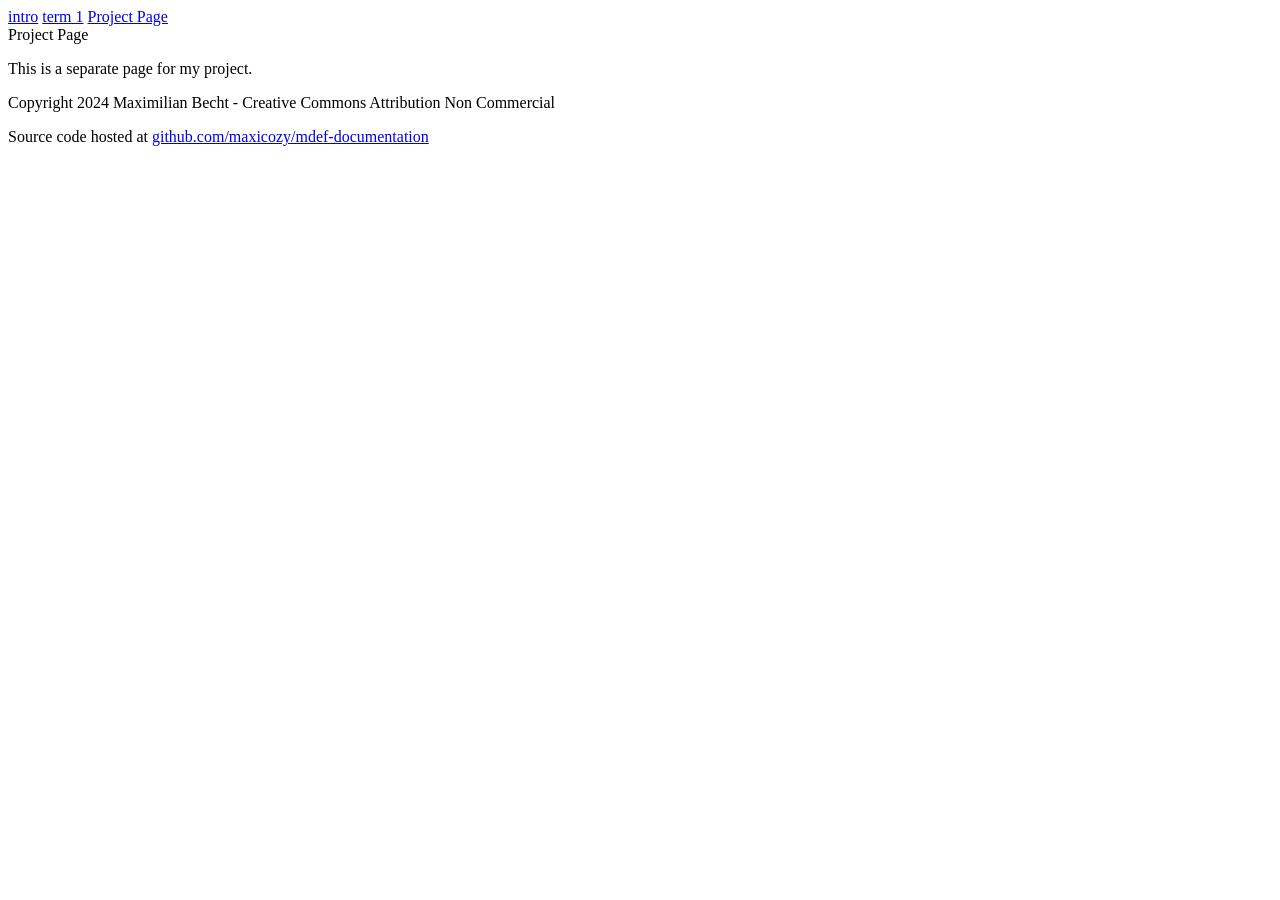
==== pages/chop.html @ f3353f33 "added project page" ====
<!DOCTYPE html>
<html lang="en-us">
  <head>
    <meta charset="UTF-8">
    <meta name="viewport" content="width=device-width, initial-scale=1.0">
    <meta name="generator" content="Github Pages">
    <meta name="description" content="Maximilian Bechts' MDEF documentation">
    <title>Project Page - Maximilian Becht - MDEF</title>
    <link rel="stylesheet" href="style.css">
    <link rel="icon" href="images/favicon.svg">
    <link href="https://fonts.googleapis.com/css2?family=Inter:wght@300;400;500;700&display=swap" rel="stylesheet">
  </head>
  <body>

    <div class="navbar">
      <div class="navbar-handle"></div>

      <div class="navbar-inner">
        <a href="index.html#intro">intro</a>
        <a href="index.html#term1">term 1</a>
        <!-- Include the rest of your navigation but pointing back to index.html -->
        <!-- Add a link to this page in the navbar -->
        <a href="project-page.html" class="active">Project Page</a>
      </div>
    </div>

    <div class="content">
      <section id="project-page">
        <span class="title">Project Page</span>
        <!-- Your project content here -->
        <p>This is a separate page for my project.</p>
      </section>
      
      <footer>
        <p>Copyright 2024 Maximilian Becht - Creative Commons Attribution Non Commercial </p>
        <p>Source code hosted at <a href="https://github.com/maxicozy/mdef-documentation">github.com/maxicozy/mdef-documentation</a></p>
      </footer>
    </div>
    <script src="script.js"></script>
  </body>
</html>
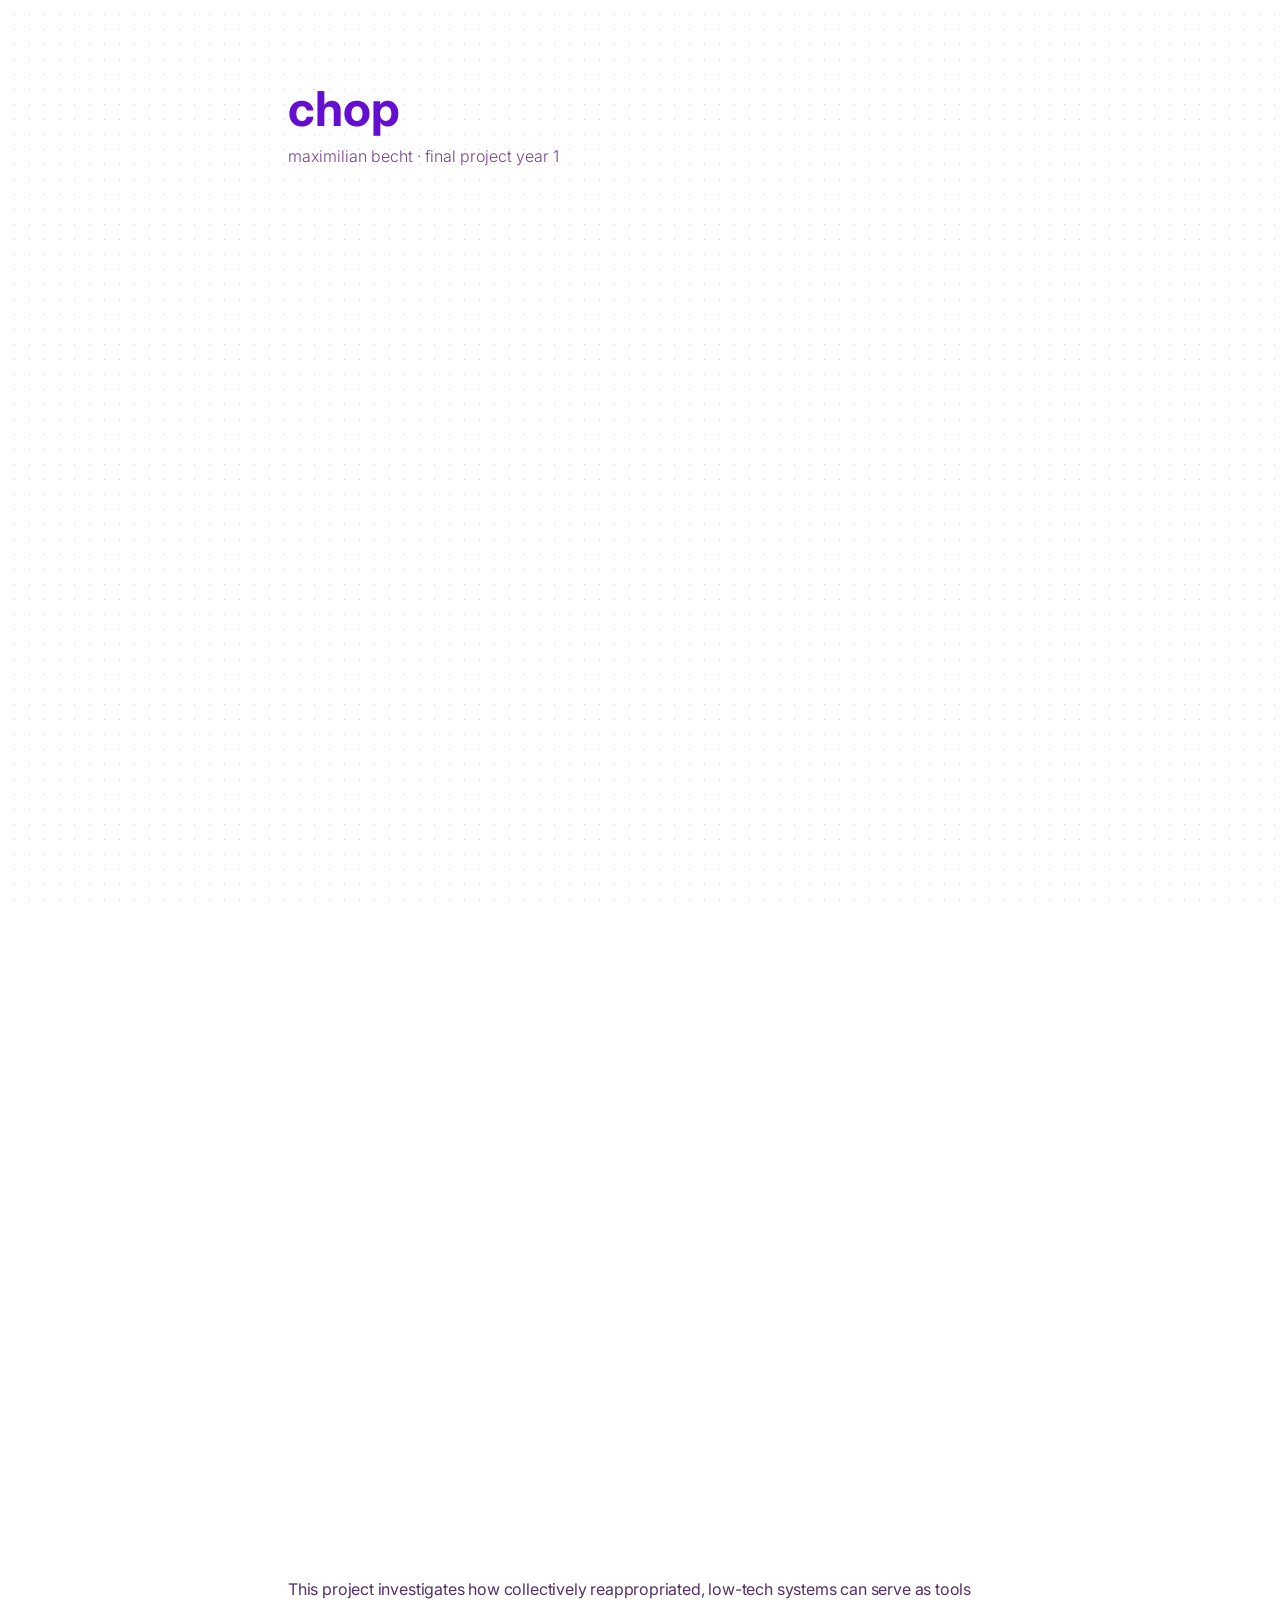
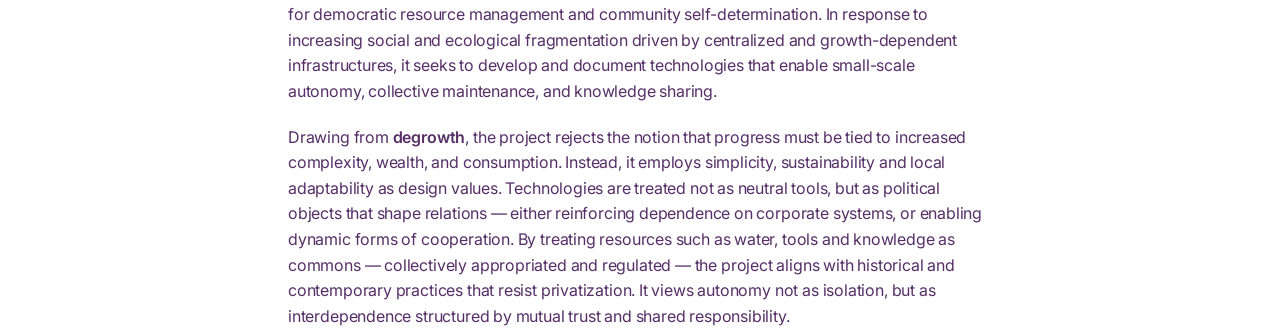
==== commit 3615edb7: "added video to project page" ====
--- a/pages/chop.html
+++ b/pages/chop.html
@@ -5,37 +5,30 @@
     <meta name="viewport" content="width=device-width, initial-scale=1.0">
     <meta name="generator" content="Github Pages">
     <meta name="description" content="Maximilian Bechts' MDEF documentation">
-    <title>Project Page - Maximilian Becht - MDEF</title>
-    <link rel="stylesheet" href="style.css">
-    <link rel="icon" href="images/favicon.svg">
+    <title>CHOP - Maximilian Becht - MDEF</title>
+    <link rel="stylesheet" href="../style.css">
+    <link rel="icon" href="../images/favicon.svg">
     <link href="https://fonts.googleapis.com/css2?family=Inter:wght@300;400;500;700&display=swap" rel="stylesheet">
   </head>
-  <body>
+  <body class="chop-body">
 
-    <div class="navbar">
-      <div class="navbar-handle"></div>
+    <div class="chop-container">
+      <div class="chop-content">
+        <div class="chop-header">
+          <h1 class="chop-title">chop</h1>
+          <span class="chop-subtitle">maximilian becht · final project year 1</span>
+        </div>
 
-      <div class="navbar-inner">
-        <a href="index.html#intro">intro</a>
-        <a href="index.html#term1">term 1</a>
-        <!-- Include the rest of your navigation but pointing back to index.html -->
-        <!-- Add a link to this page in the navbar -->
-        <a href="project-page.html" class="active">Project Page</a>
+        <div class="chop-video">
+          <iframe src="https://www.youtube.com/embed/ZmnaFepw96U" title="CHOP - what if?" frameborder="0" allow="accelerometer; autoplay; clipboard-write; encrypted-media; gyroscope; picture-in-picture; web-share" referrerpolicy="strict-origin-when-cross-origin" allowfullscreen></iframe>
+        </div>
+        <div class="chop-text">
+          <p>This project investigates how collectively reappropriated, low-tech systems can serve as tools for democratic resource management and community self-determination. In response to increasing social and ecological fragmentation driven by centralized and growth-dependent infrastructures, it seeks to develop and document technologies that enable small-scale autonomy, collective maintenance, and knowledge sharing. </p>
+          
+          <p>Drawing from <span style="font-weight: 600;">degrowth</span>, the project rejects the notion that progress must be tied to increased complexity, wealth, and consumption. Instead, it employs simplicity, sustainability and local adaptability as design values. Technologies are treated not as neutral tools, but as political objects that shape relations — either reinforcing dependence on corporate systems, or enabling dynamic forms of cooperation. By treating resources such as water, tools and knowledge as commons — collectively appropriated and regulated — the project aligns with historical and contemporary practices that resist  privatization. It views autonomy not as isolation, but as interdependence structured by mutual trust and shared responsibility.</p>
+        </div>
       </div>
     </div>
 
-    <div class="content">
-      <section id="project-page">
-        <span class="title">Project Page</span>
-        <!-- Your project content here -->
-        <p>This is a separate page for my project.</p>
-      </section>
-      
-      <footer>
-        <p>Copyright 2024 Maximilian Becht - Creative Commons Attribution Non Commercial </p>
-        <p>Source code hosted at <a href="https://github.com/maxicozy/mdef-documentation">github.com/maxicozy/mdef-documentation</a></p>
-      </footer>
-    </div>
-    <script src="script.js"></script>
   </body>
 </html>
--- a/style.css
+++ b/style.css
@@ -0,0 +1,456 @@
+body {
+  margin: 0;
+  display: grid;
+  grid-template-columns: 84px repeat(10, 1fr) 84px; /* 10 columns with margins */
+  grid-column-gap: 42px; /* Gutter between columns */
+  grid-row-gap: 0px; /* Gutter between rows */
+  height: 100vh;
+  align-items: start; /* Align items to the start of the container */
+  max-height: 100vh; /* Adjust based on your layout */
+  overflow-x: hidden; /* Prevent scrolling on the body itself */
+  overflow-y: auto; /* Allow vertical scrolling */
+  background-color: #fff;
+  font-family: 'Inter', sans-serif; /* Apply the Inter font */
+}
+
+html {
+  scroll-behavior: smooth;
+}
+
+/* Adjust the brightness of all images */
+img {
+  filter: brightness(0.8); /* Adjust the value as needed (0.8 means 80% brightness) */
+}
+
+a:hover {
+  color: #640ED2;
+}
+
+a {
+  color: #9056DB;
+  text-decoration: none; /* Optional: removes underline from links */
+}
+
+body::before {
+  content: "";
+  position: fixed;
+  top: 0;
+  left: 0;
+  right: 0;
+  bottom: 0;
+  background-image: url("data:image/svg+xml,%3Csvg width='15' height='15' xmlns='http://www.w3.org/2000/svg'%3E%3Crect x='14' y='14' width='1' height='1' fill='%23ccc' fill-opacity='1' /%3E%3C/svg%3E");
+  background-repeat: repeat;
+  z-index: -1;
+}
+
+h3 {
+  font-family: 'Inter', sans-serif; /* Apply the Inter font */
+  font-size: 24px;
+  font-style: normal;
+  font-weight: 700;
+  line-height: normal;
+  color: var(--text, #562f67);
+}
+
+.navbar {
+  position: fixed; /* Make navbar fixed */
+  display: flex; /* Make navbar a flex container */
+  justify-content: center; /* Center children vertically */
+  grid-column: 9 / 12;
+  right: 0; /* Start fully visible */
+  top: 0;
+  width: 295px;
+  height: 100vh;
+  z-index: 1; /* Ensure navbar is above the fixed background */
+  background: 
+    linear-gradient(487deg, rgba(208, 74, 255, 0.24) 8.26%, rgba(230, 209, 238, 0.01) 119.32%),
+    #fff;
+}
+
+.navbar-inner {
+  display: block;
+  padding: 10px 0px 10px 20px;
+  z-index: 3; /* Ensure it's above the navbar content */
+  position: relative;
+  max-height: 700px;
+  display: flex;
+  align-items: flex-end; /* Centers children (links) horizontally in a column layout */
+  justify-content: center;
+  width: 300px;
+  height: 30vh;
+  overflow: hidden;
+  flex-direction: column;
+  color: var(--highlight, #640ED2);
+  will-change: transform; /* Optimizes animations */
+  transform: translate(0, 43.39vh);
+  transition: transform 0.3s ease-out; 
+  overflow: visible;
+}
+
+.navbar::after {
+  content: "";
+  position: absolute;
+  top: 50%; /* Center vertically */
+  right: 0px; /* Position outside the navbar, adjust as needed */
+  transform: translateY(-50%); /* Adjust for exact centering */
+  width: 48px; /* Width of the pointer */
+  height: 32px; /* Height of the pointer, adjust based on design */
+  z-index: 2; /* Ensure it's above the navbar content */
+  background: var(--highlight, #640ED2);
+}
+
+.navbar-handle {
+  position: absolute;
+  left: -5px; /* Adjust if needed to ensure the handle is always accessible */
+  top: 15%;
+  width: 10px;
+  height: 70vh;
+  background: var(--highlight, #640ED2);
+  z-index: 1000; /* Above the navbar content */
+}
+
+.navbar-inner a {
+  color: #9056DB;
+  text-decoration: none; /* Optional: removes underline from links */
+  margin-right: 84px; /* Adjust the value as needed to create the desired gap */
+  text-align: right;
+  font-family: 'Inter', sans-serif; /* Apply the Inter font */
+  font-size: 14px;
+  font-style: normal;
+  font-weight: 700;
+  line-height: 42px;
+}
+
+.subpage {
+  padding-right: 10px;
+  line-height: 28px !important;
+  font-weight: 500 !important;
+}
+
+.navbar-inner a:hover {
+  color: #640ED2;
+}
+
+.navbar-inner a.active {
+  color: #640ED2; /* Example active link color */
+}
+
+.content {
+  box-sizing: border-box;
+  height: 100vh;
+  padding: 84px; /* This will automatically center the content */
+  width: calc(100vw - 250px); /* Adjust width calculation as needed */
+  grid-column: 1 / 2;
+  position: relative; /* Ensure content is scrollable over the fixed background */
+  z-index: 0; /* Ensure content scrolls under the navbar */
+}
+
+.content img {
+  max-width: 100%; /* Make images responsive */
+  height: auto; /* Maintain aspect ratio */
+}
+
+.intro {
+  max-width: 590px; /* Maximum width .intro can expand to */
+  width: 100%; /* .intro width relative to its parent container */
+  margin-bottom: 20px; /* Add some space below the intro text */
+}
+
+/* Wrapper for the iframe to maintain aspect ratio */
+.iframe-wrapper {
+  position: relative;
+  width: 100%; /* Fill the available container width */
+  padding-bottom: 75%; /* Aspect ratio: 16:9 (height/width * 100) */
+  height: 0;
+}
+
+/* Code Block Styling */
+.code-block {
+  display: block;
+  background-color: #f8f5fd;
+  border-left: 3px solid #9056DB;
+  border-radius: 4px;
+  padding: 42px;
+  overflow-x: auto;
+  font-family: 'Source Code Pro', 'Consolas', 'Monaco', 'Courier New', monospace;
+  font-size: 13px;
+  line-height: 1.5;
+  color: #562f67;
+  box-shadow: 0 2px 8px rgba(100, 14, 210, 0.08);
+}
+
+/* Inline code styling */
+.code-inline {
+  background-color: #f8f5fd;
+  border-radius: 3px;
+  padding: 2px 4px;
+  font-family: 'Source Code Pro', 'Consolas', 'Monaco', 'Courier New', monospace;
+  font-size: 13px;
+  color: #640ED2;
+}
+
+/* Code block with line numbers */
+.code-block-numbered {
+  counter-reset: line;
+  padding-left: 0;
+}
+
+.code-block-numbered code {
+  display: block;
+  position: relative;
+  padding-left: 32px;
+  line-height: 1.5;
+}
+
+.code-block-numbered code::before {
+  counter-increment: line;
+  content: counter(line);
+  position: absolute;
+  left: 0px;
+  width: 24px;
+  text-align: right;
+  color: #9056DB;
+  opacity: 0.6;
+  font-size: 12px;
+}
+
+/* Dark mode code block option */
+.code-block-dark {
+  background-color: #33204b;
+  color: #f8f5fd;
+  border-left: 3px solid #9056DB;
+}
+
+/* Keywords and special elements styling */
+.code-keyword {
+  color: #640ED2;
+  font-weight: 500;
+}
+
+.code-string {
+  color: #ca6e11;
+}
+
+.code-comment {
+  color: #78448b;
+  font-style: italic;
+  opacity: 0.7;
+}
+
+/* Style for the iframe */
+.iframe-wrapper iframe {
+  position: absolute;
+  top: 0;
+  left: 0;
+  width: 100%;
+  height: 100%;
+  border: 0; /* Remove border */
+}
+
+.hover-gif {
+  display: block;
+  width: 100%;
+  height: auto;
+  transition: opacity 0.3s ease-in-out;
+}
+
+.hover-gif:hover {
+  content: url("images/design-studio/shared-design-space-compressed.gif");
+}
+
+.title {
+  font-family: 'Inter', sans-serif; /* Apply the Inter font */
+  font-size: 24px;
+  font-style: normal;
+  font-weight: 700;
+  line-height: normal;
+  color: var(--highlight, #640ED2);
+}
+
+.mainsection {
+  margin-top: 126px;
+}
+
+.subtitle {
+  font-family: 'Inter', sans-serif; /* Apply the Inter font */
+  font-size: 24px;
+  font-weight: 500;
+  color: var(--highlight, #640ED2);
+}
+
+.subsection {
+  display: grid;
+  grid-column: 1 / 11; /* Span all columns */
+  padding-left: 21px;
+  margin-top: 21px;
+  display: grid;
+  grid-template-columns: repeat(8, 1fr); 
+  grid-column-gap: 42px; /* Gutter between columns */
+  grid-row-gap: 84px; /* Gutter between rows */
+  margin-bottom: 84px
+}
+
+
+.subsection .subcolumns-2 {
+  display: grid;
+  grid-template-columns: repeat(2, 1fr); 
+  grid-column-gap: 42px; /* Gutter between columns */
+  grid-row-gap: 21px; /* Gutter between rows */
+  margin-bottom: auto;
+}
+
+.subsection .subcolumns-3 {
+  display: grid;
+  grid-template-columns: repeat(3, 1fr); 
+  grid-column-gap: 21px; /* Gutter between columns */
+  grid-row-gap: 42px; /* Gutter between rows */
+  margin-bottom: auto;
+}
+
+.subsection .image{
+  max-width: 100%;
+  height: auto;
+}
+
+p {
+  margin: 0;
+  color: var(--text, #562f67);
+  font-size: 14px;
+  font-family: 'Inter', sans-serif; /* Apply the Inter font */
+  font-weight: 400;
+  font-style: normal;
+  line-height: 1.35; /* Increase line height */
+  letter-spacing: -0.18px;
+}
+
+ol {
+  margin: 0;
+  color: var(--text, #562f67);
+  font-size: 14px;
+  font-family: 'Inter', sans-serif; /* Apply the Inter font */
+  font-weight: 400;
+  font-style: normal;
+  line-height: 1.35; /* Increase line height */
+  letter-spacing: -0.18px;
+}
+
+.italic {
+  font-style: italic;
+}
+
+.date {
+  font-size: 14px;
+  font-family: 'Inter', sans-serif; /* Apply the Inter font */
+  font-weight: 300;
+  color: #78448b;
+  display: block; /* Ensure it behaves like a block element */
+}
+
+.highlight {
+  color: var(--highlight, #640ED2);
+}
+
+footer {
+  font-size: 12px;
+  text-align: center;
+  padding: 200px 0 50px 0;
+  font-family: 'Inter', sans-serif; /* Apply the Inter font */
+}
+
+footer p {
+  margin: 0;
+  color: var(--text, #562f67);
+  font-size: 14px;
+  font-family: 'Inter', sans-serif; /* Apply the Inter font */
+  font-weight: 400;
+  font-style: normal;
+  line-height: 1.35; /* Increase line height */
+  letter-spacing: -0.18px;
+}
+
+
+/* CHOP page specific styles */
+.chop-body {
+  margin: 0;
+  padding: 0;
+  background-color: #fff;
+  font-family: 'Inter', sans-serif;
+  display: flex;
+  justify-content: center;
+  align-items: flex-start;
+  min-height: 100vh;
+  padding-top: 80px;
+  box-sizing: border-box;
+}
+
+.chop-container {
+  width: 55vw;
+  max-width: 1200px;
+  min-width: 600px;
+}
+
+.chop-content {
+  display: flex;
+  flex-direction: column;
+  gap: 40px;
+}
+
+.chop-header {
+  display: flex;
+  flex-direction: column;
+  align-items: flex-start;
+  gap: 8px;
+}
+
+.chop-title {
+  font-family: 'Inter', sans-serif;
+  font-size: 48px;
+  font-weight: 700;
+  color: #640ED2;
+  margin: 0;
+  line-height: 1.2;
+}
+
+.chop-subtitle {
+  font-family: 'Inter', sans-serif;
+  font-size: 16px;
+  font-weight: 300;
+  color: #78448b;
+  margin: 0;
+}
+
+.chop-text {
+  width: 100%;
+}
+
+.chop-text p {
+  margin: 0 0 20px 0;
+  color: #562f67;
+  font-size: 16px;
+  font-family: 'Inter', sans-serif;
+  font-weight: 400;
+  line-height: 1.6;
+  letter-spacing: -0.18px;
+}
+
+.chop-text p:last-child {
+  margin-bottom: 0;
+}
+
+.chop-video {
+  position: relative;
+  width: 100%;
+  height: 0;
+  padding-bottom: 177.7%; /* 16:9 aspect ratio (9/16 = 0.5625) */
+  margin: 40px 0;
+}
+
+.chop-video iframe {
+  position: absolute;
+  top: 0;
+  left: 0;
+  width: 100%;
+  height: 100%;
+  border: 0;
+}
+
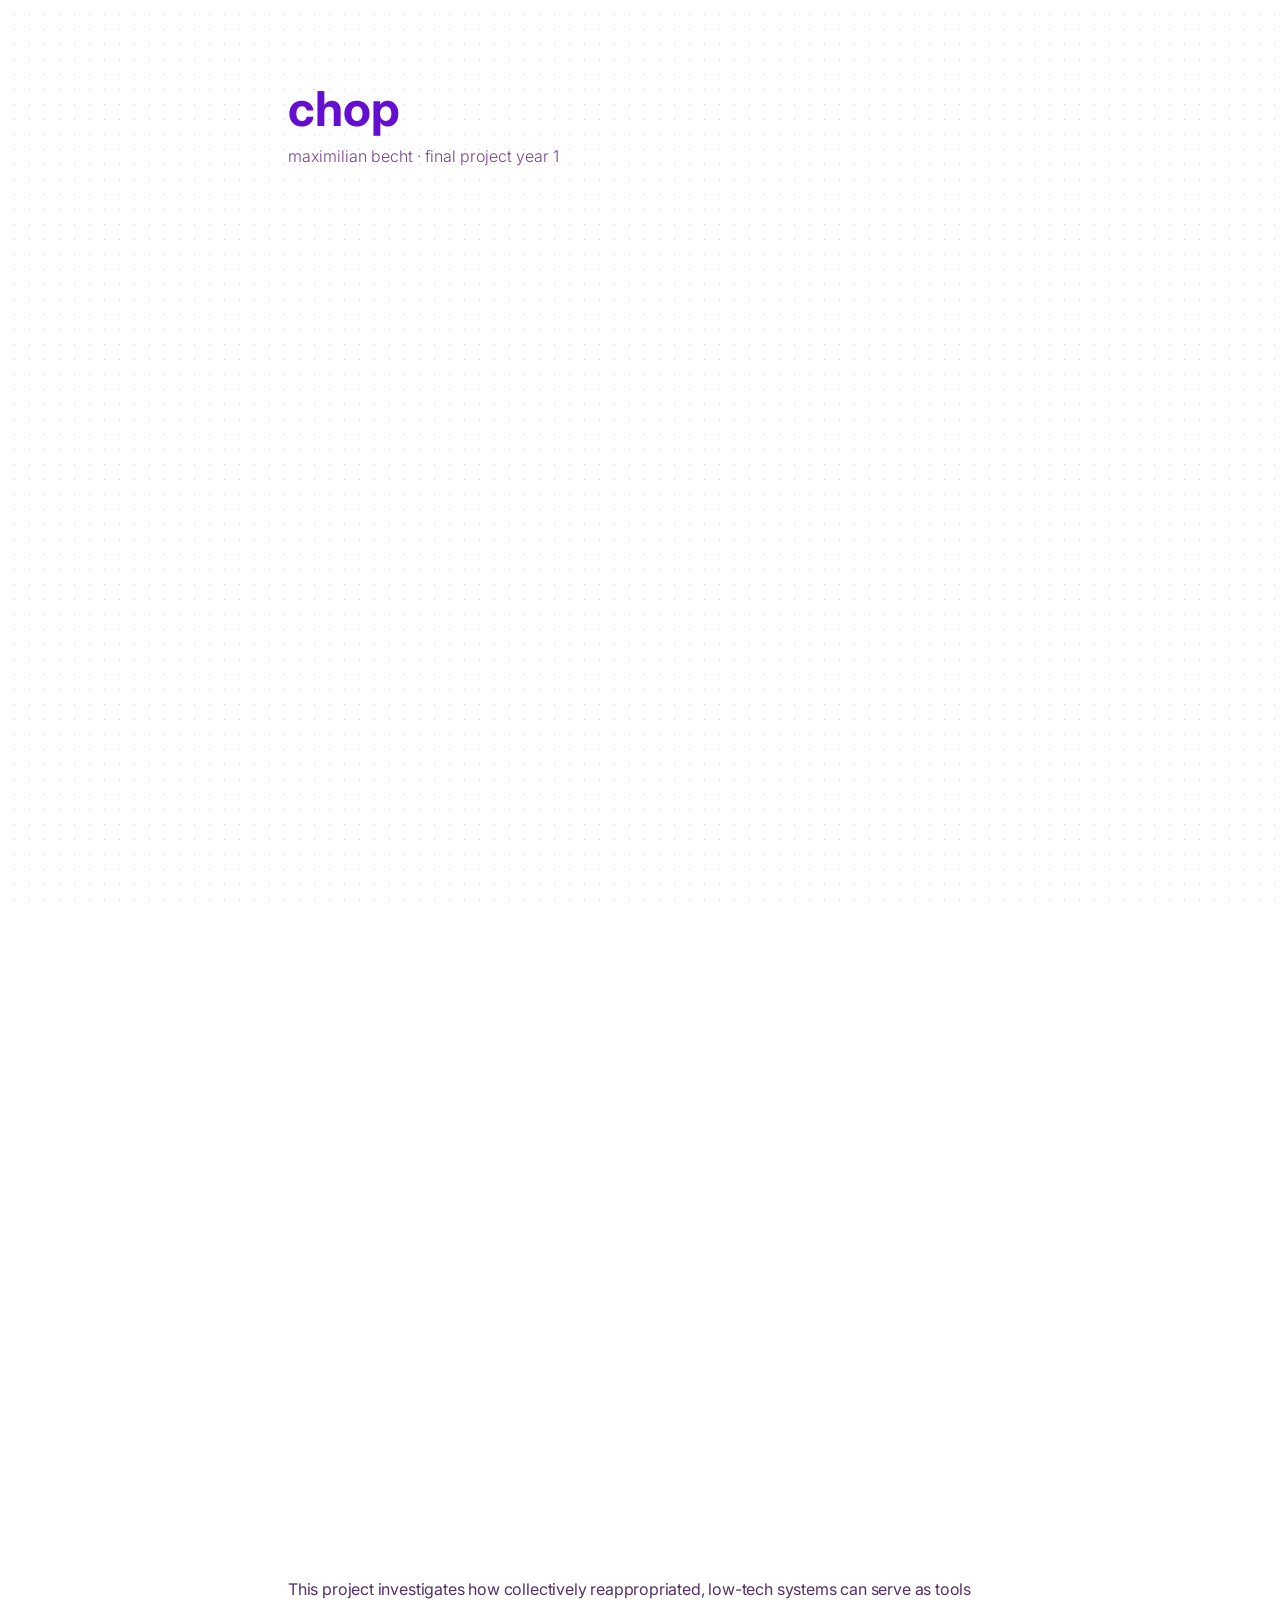
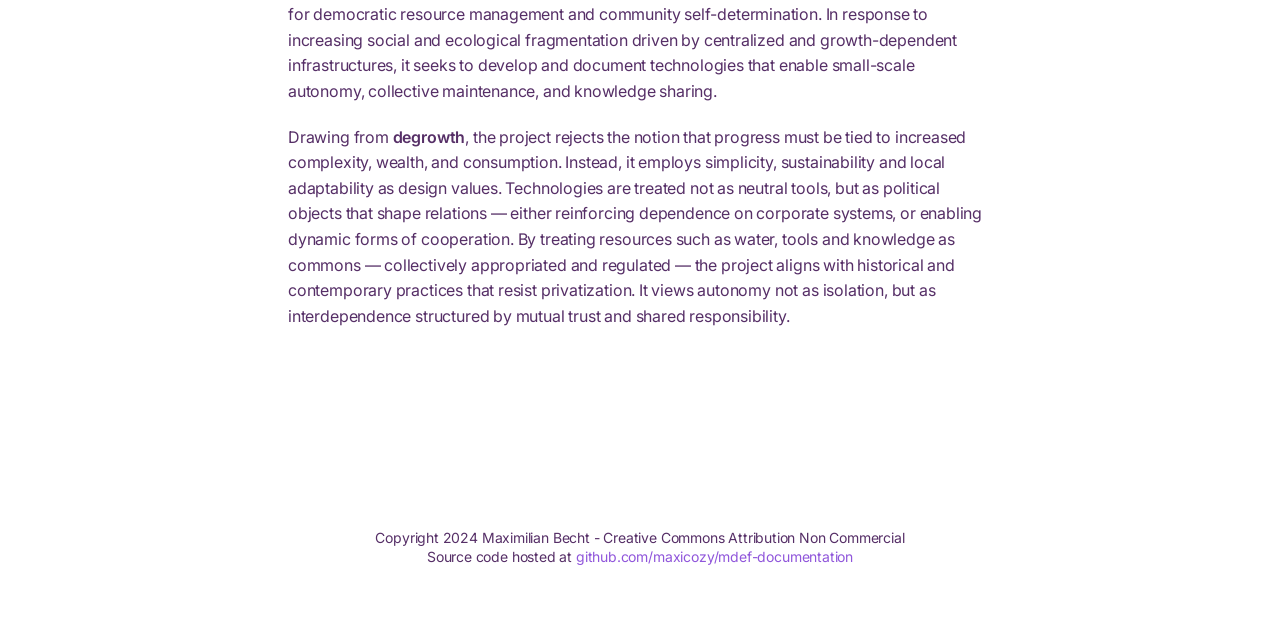
==== commit 801b8167: "deleted old file" ====
--- a/pages/chop.html
+++ b/pages/chop.html
@@ -28,7 +28,12 @@
           <p>Drawing from <span style="font-weight: 600;">degrowth</span>, the project rejects the notion that progress must be tied to increased complexity, wealth, and consumption. Instead, it employs simplicity, sustainability and local adaptability as design values. Technologies are treated not as neutral tools, but as political objects that shape relations — either reinforcing dependence on corporate systems, or enabling dynamic forms of cooperation. By treating resources such as water, tools and knowledge as commons — collectively appropriated and regulated — the project aligns with historical and contemporary practices that resist  privatization. It views autonomy not as isolation, but as interdependence structured by mutual trust and shared responsibility.</p>
         </div>
       </div>
+      <footer>
+      <p>Copyright 2024 Maximilian Becht - Creative Commons Attribution Non Commercial </p>
+      <p>Source code hosted at <a href="https://github.com/maxicozy/mdef-documentation">github.com/maxicozy/mdef-documentation</a></p>
+    </footer>
     </div>
+
 
   </body>
 </html>
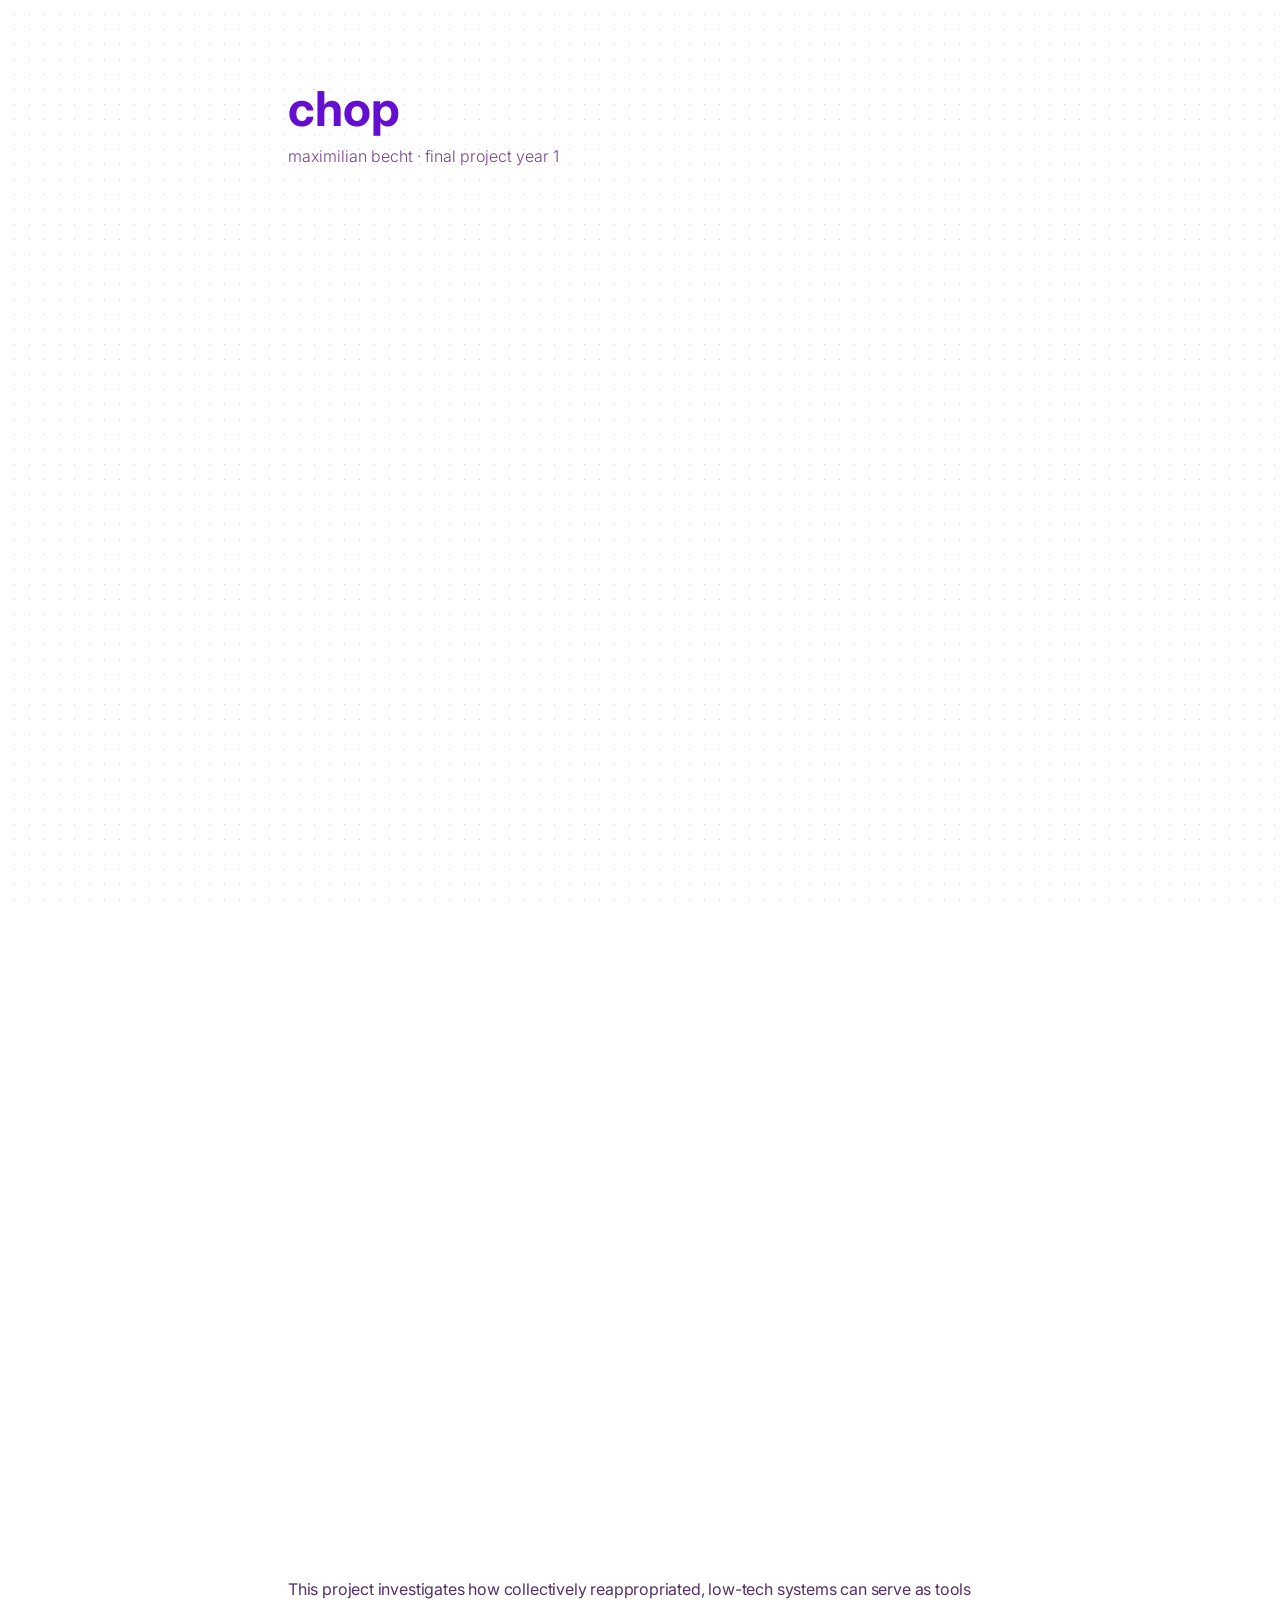
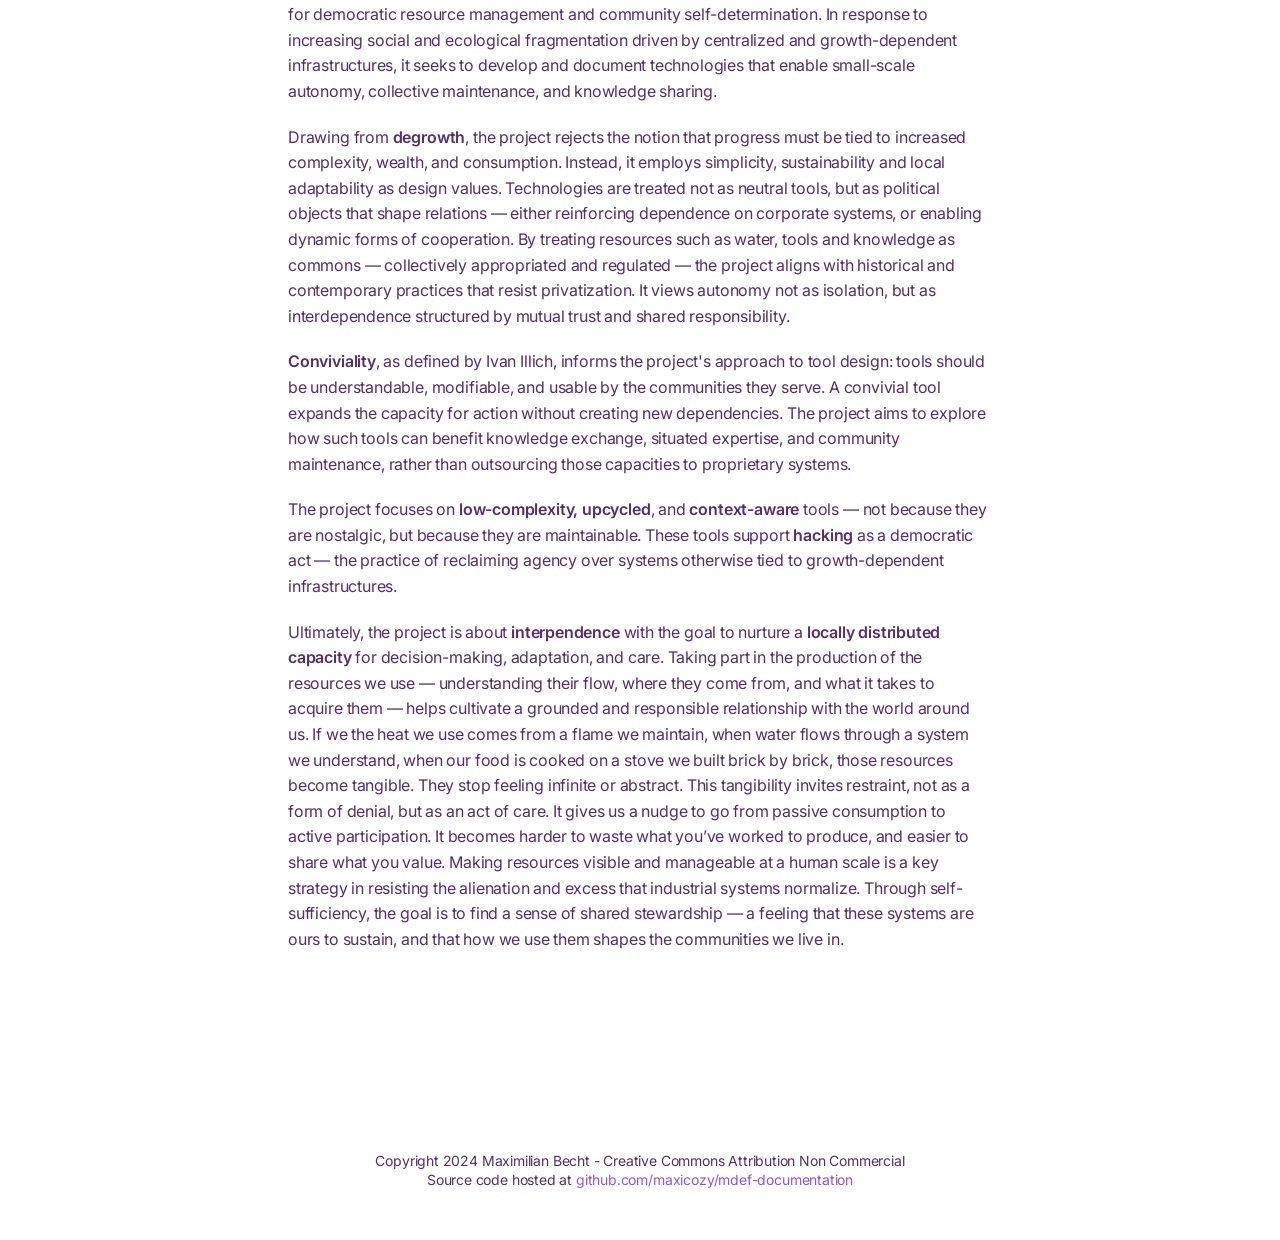
==== commit b1c2e6f3: "added description" ====
--- a/pages/chop.html
+++ b/pages/chop.html
@@ -26,6 +26,12 @@
           <p>This project investigates how collectively reappropriated, low-tech systems can serve as tools for democratic resource management and community self-determination. In response to increasing social and ecological fragmentation driven by centralized and growth-dependent infrastructures, it seeks to develop and document technologies that enable small-scale autonomy, collective maintenance, and knowledge sharing. </p>
           
           <p>Drawing from <span style="font-weight: 600;">degrowth</span>, the project rejects the notion that progress must be tied to increased complexity, wealth, and consumption. Instead, it employs simplicity, sustainability and local adaptability as design values. Technologies are treated not as neutral tools, but as political objects that shape relations — either reinforcing dependence on corporate systems, or enabling dynamic forms of cooperation. By treating resources such as water, tools and knowledge as commons — collectively appropriated and regulated — the project aligns with historical and contemporary practices that resist  privatization. It views autonomy not as isolation, but as interdependence structured by mutual trust and shared responsibility.</p>
+
+          <p><span style="font-weight: 600;">Conviviality</span>, as defined by Ivan Illich, informs the project's approach to tool design: tools should be understandable, modifiable, and usable by the communities they serve. A convivial tool expands the capacity for action without creating new dependencies. The project aims to explore how such tools can benefit knowledge exchange, situated expertise, and community maintenance, rather than outsourcing those capacities to proprietary systems.</p>
+          
+          <p>The project focuses on <span style="font-weight: 600;">low-complexity, upcycled</span>, and <span style="font-weight: 600;">context-aware</span> tools — not because they are nostalgic, but because they are maintainable. These tools support <span style="font-weight: 600;">hacking</span> as a democratic act — the practice of reclaiming agency over systems otherwise tied to growth-dependent infrastructures.</p>
+          
+          <p>Ultimately, the project is about <span style="font-weight: 600;">interpendence</span> with the goal to nurture a <span style="font-weight: 600;">locally distributed capacity</span> for decision-making, adaptation, and care. Taking part in the production of the resources we use — understanding their flow, where they come from, and what it takes to acquire them — helps cultivate a grounded and responsible relationship with the world around us. If we the heat we use comes from a flame we maintain, when water flows through a system we understand, when our food is cooked on a stove we built brick by brick, those resources become tangible. They stop feeling infinite or abstract. This tangibility invites restraint, not as a form of denial, but as an act of care. It gives us a nudge to go from passive consumption to active participation. It becomes harder to waste what you’ve worked to produce, and easier to share what you value. Making resources visible and manageable at a human scale is a key strategy in resisting the alienation and excess that industrial systems normalize. Through self-sufficiency, the goal is to find a sense of shared stewardship — a feeling that these systems are ours to sustain, and that how we use them shapes the communities we live in.</p>
         </div>
       </div>
       <footer>
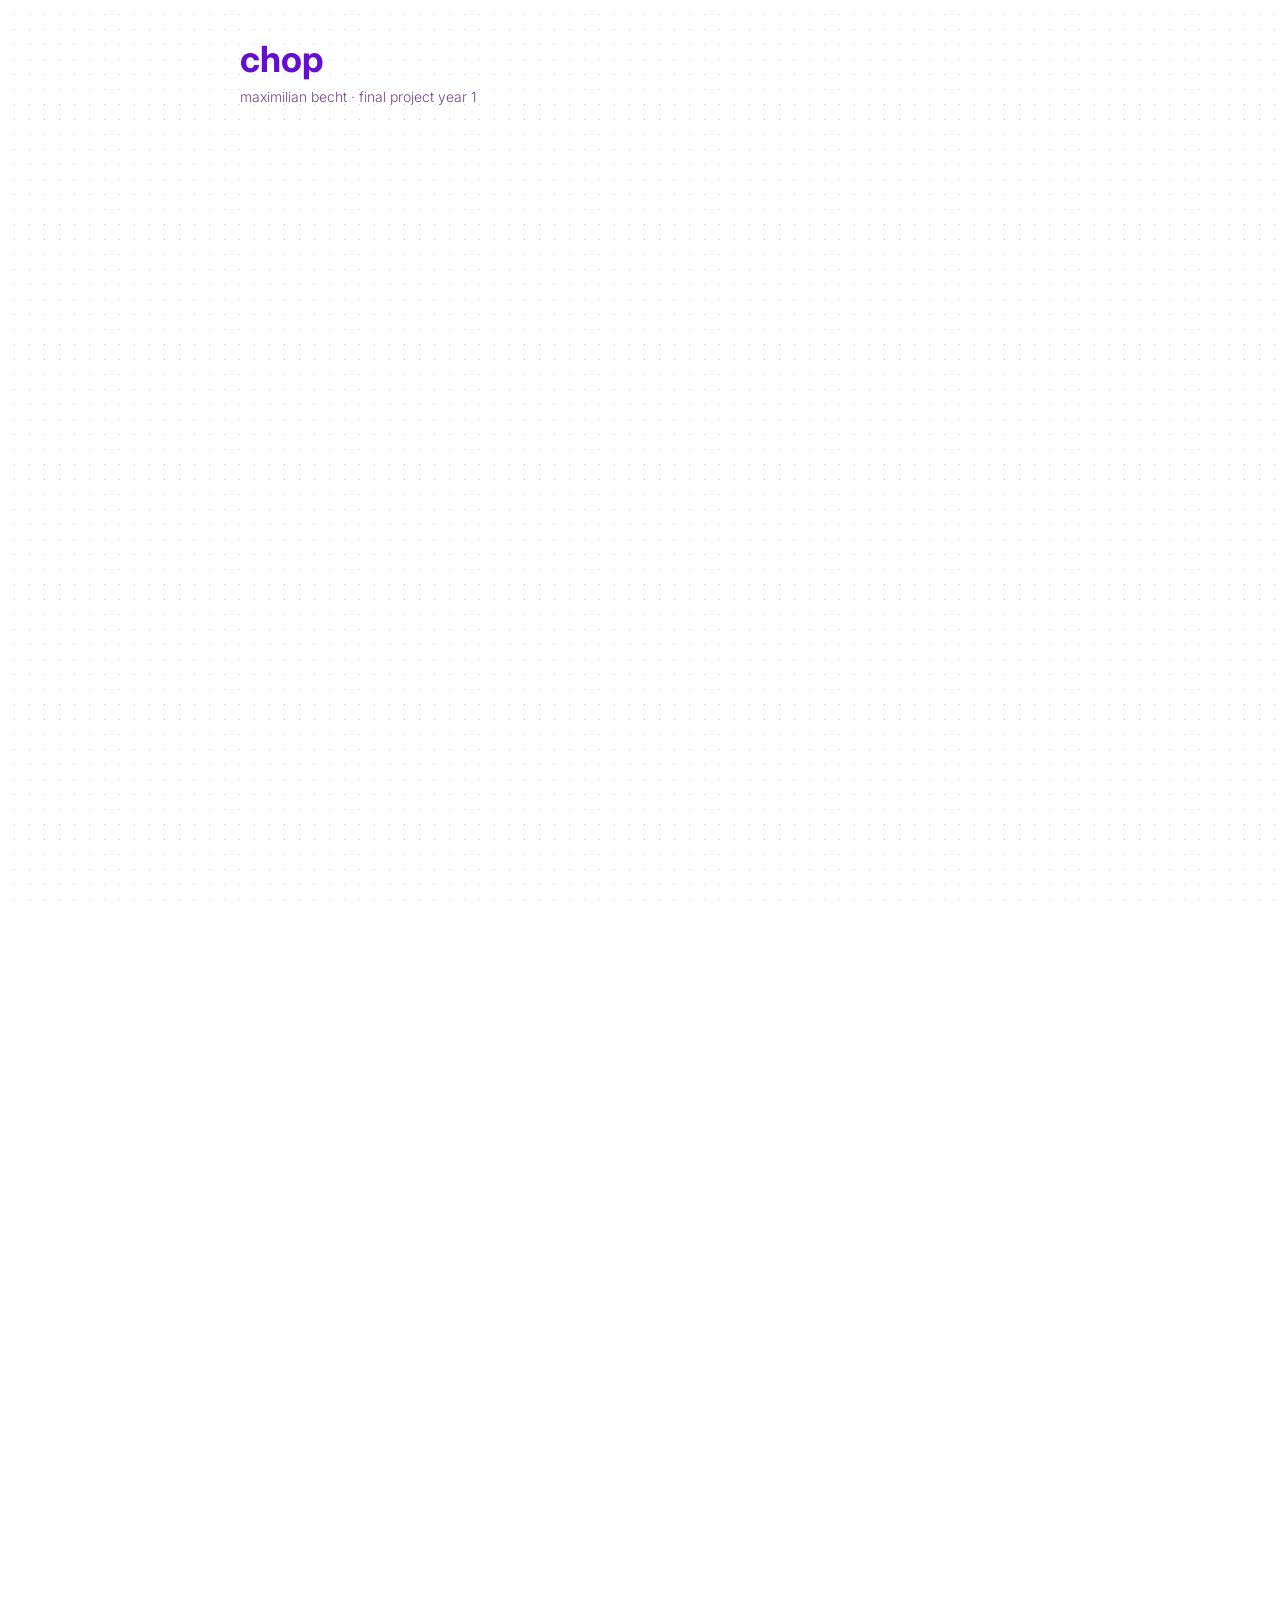
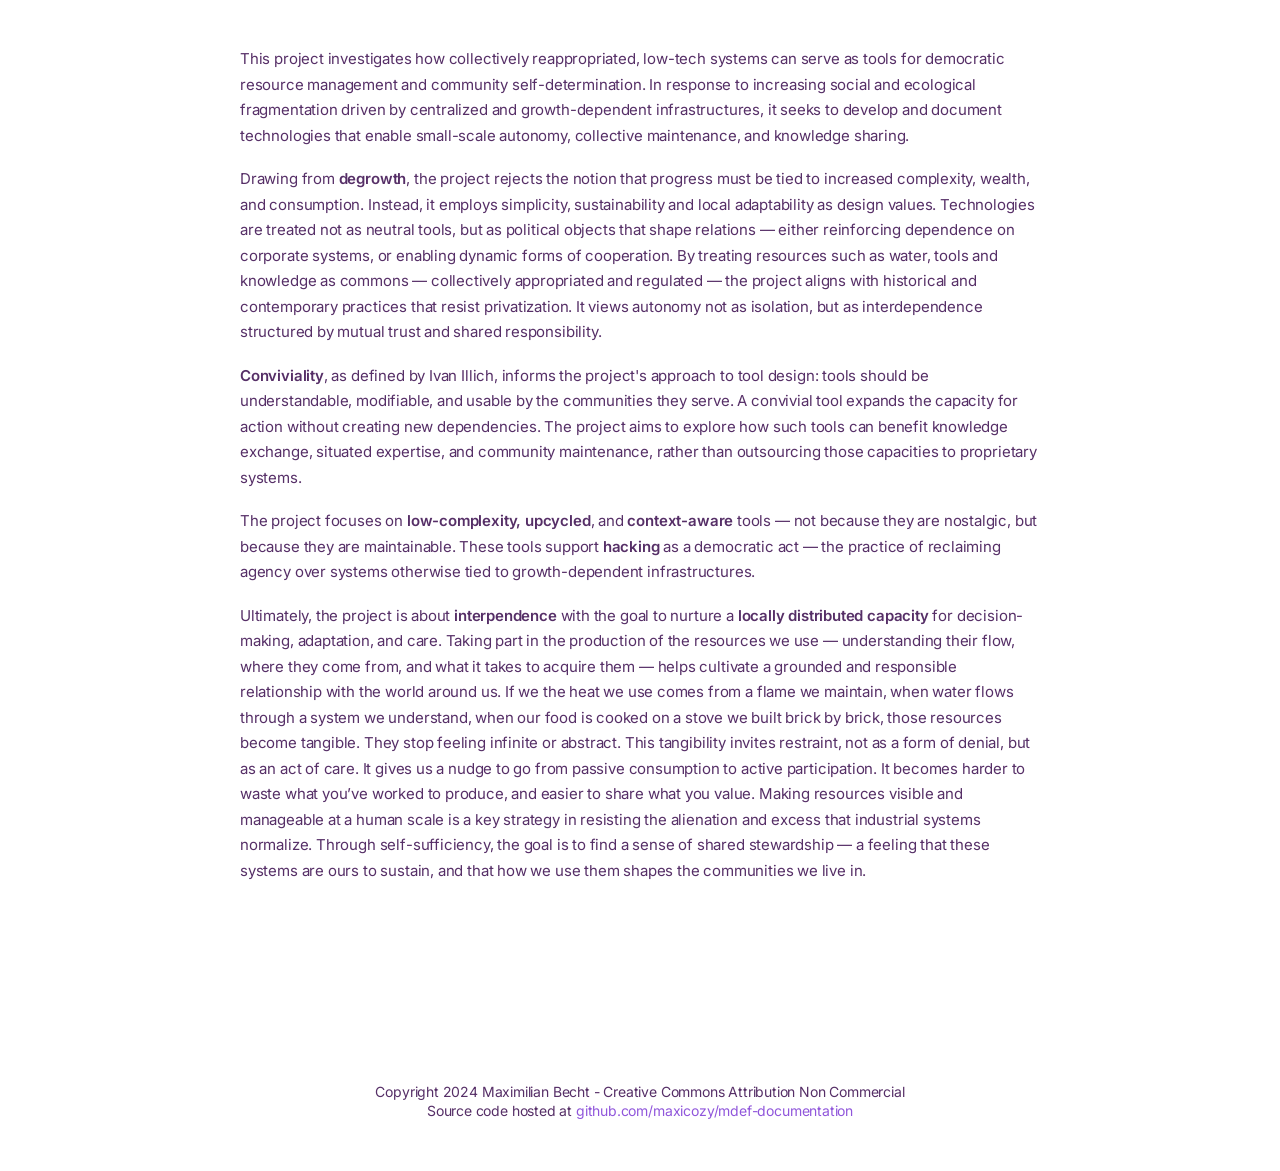
==== commit 93be0bbf: "added narrative design studio 3" ====
--- a/pages/chop.html
+++ b/pages/chop.html
@@ -34,6 +34,7 @@
           <p>Ultimately, the project is about <span style="font-weight: 600;">interpendence</span> with the goal to nurture a <span style="font-weight: 600;">locally distributed capacity</span> for decision-making, adaptation, and care. Taking part in the production of the resources we use — understanding their flow, where they come from, and what it takes to acquire them — helps cultivate a grounded and responsible relationship with the world around us. If we the heat we use comes from a flame we maintain, when water flows through a system we understand, when our food is cooked on a stove we built brick by brick, those resources become tangible. They stop feeling infinite or abstract. This tangibility invites restraint, not as a form of denial, but as an act of care. It gives us a nudge to go from passive consumption to active participation. It becomes harder to waste what you’ve worked to produce, and easier to share what you value. Making resources visible and manageable at a human scale is a key strategy in resisting the alienation and excess that industrial systems normalize. Through self-sufficiency, the goal is to find a sense of shared stewardship — a feeling that these systems are ours to sustain, and that how we use them shapes the communities we live in.</p>
         </div>
       </div>
+
       <footer>
       <p>Copyright 2024 Maximilian Becht - Creative Commons Attribution Non Commercial </p>
       <p>Source code hosted at <a href="https://github.com/maxicozy/mdef-documentation">github.com/maxicozy/mdef-documentation</a></p>
--- a/style.css
+++ b/style.css
@@ -454,3 +454,283 @@
   border: 0;
 }
 
+/* Image Carousel Styles */
+.carousel-container {
+  max-width: 800px;
+  margin: 0 auto;
+  position: relative;
+}
+
+.carousel {
+  position: relative;
+  width: 100%;
+  height: 400px;
+  overflow: hidden;
+  border-radius: 12px;
+  box-shadow: 0 4px 20px rgba(0, 0, 0, 0.1);
+}
+
+.carousel-track {
+  display: flex;
+  width: 100%;
+  height: 100%;
+  transition: transform 0.5s ease-in-out;
+}
+
+.carousel-slide {
+  min-width: 100%;
+  height: 100%;
+  position: relative;
+}
+
+.carousel-slide img {
+  width: 100%;
+  height: 100%;
+  object-fit: cover;
+  display: block;
+}
+
+/* Navigation buttons */
+.carousel-btn {
+  position: absolute;
+  top: 50%;
+  transform: translateY(-50%);
+  background: rgba(255, 255, 255, 0.9);
+  border: none;
+  width: 50px;
+  height: 50px;
+  border-radius: 50%;
+  font-size: 24px;
+  font-weight: bold;
+  color: #333;
+  cursor: pointer;
+  z-index: 10;
+  transition: all 0.3s ease;
+  display: flex;
+  align-items: center;
+  justify-content: center;
+}
+
+.carousel-btn:hover {
+  background: rgba(255, 255, 255, 1);
+  transform: translateY(-50%) scale(1.1);
+}
+
+.carousel-btn.prev {
+  left: 20px;
+}
+
+.carousel-btn.next {
+  right: 20px;
+}
+
+/* Dots indicator */
+.carousel-dots {
+  display: flex;
+  justify-content: center;
+  gap: 8px;
+  position: absolute;
+  bottom: 20px;
+  left: 50%;
+  transform: translateX(-50%);
+  z-index: 10;
+}
+
+.dot {
+  width: 12px;
+  height: 12px;
+  border-radius: 50%;
+  background: rgba(255, 255, 255, 0.5);
+  cursor: pointer;
+  transition: all 0.3s ease;
+}
+
+.dot.active,
+.dot:hover {
+  background: rgba(255, 255, 255, 1);
+  transform: scale(1.2);
+}
+
+/* Responsive design */
+@media screen and (max-width: 768px) {
+  .carousel {
+    height: 300px;
+  }
+  
+  .carousel-btn {
+    width: 40px;
+    height: 40px;
+    font-size: 20px;
+  }
+  
+  .carousel-btn.prev {
+    left: 10px;
+  }
+  
+  .carousel-btn.next {
+    right: 10px;
+  }
+  
+  .dot {
+    width: 10px;
+    height: 10px;
+  }
+}
+
+@media screen and (max-width: 480px) {
+  .carousel {
+    height: 250px;
+  }
+  
+  .carousel-btn {
+    width: 35px;
+    height: 35px;
+    font-size: 18px;
+  }
+}
+
+/* Responsive design */
+@media screen and (max-width: 768px) {
+  .carousel {
+    height: 300px;
+  }
+  
+  .carousel-btn {
+    width: 40px;
+    height: 40px;
+    font-size: 20px;
+  }
+  
+  .carousel-btn.prev {
+    left: 10px;
+  }
+  
+  .carousel-btn.next {
+    right: 10px;
+  }
+  
+  .dot {
+    width: 10px;
+    height: 10px;
+  }
+}
+
+@media screen and (max-width: 480px) {
+  .carousel {
+    height: 250px;
+  }
+  
+  .carousel-btn {
+    width: 35px;
+    height: 35px;
+    font-size: 18px;
+  }
+}
+
+@media screen and (max-width: 1500px) {
+  .chop-body {
+    padding-top: 40px;
+    padding-left: 20px;
+    padding-right: 20px;
+  }
+
+  .chop-container {
+    width: 70vw; /* Changed from 100% to maintain narrower width on larger screens */
+    min-width: unset;
+    max-width: 800px; /* Added max-width to prevent it from getting too wide */
+  }
+
+  .chop-content {
+    gap: 30px;
+  }
+
+  .chop-title {
+    font-size: 36px;
+    line-height: 1.1;
+  }
+
+  .chop-subtitle {
+    font-size: 14px;
+  }
+
+  .chop-video {
+    margin: 30px 0;
+  }
+
+  .chop-text p {
+    font-size: 15px;
+    line-height: 1.7;
+    margin-bottom: 18px;
+  }
+}
+
+/* Tablet breakpoint */
+@media screen and (max-width: 1200px) {
+  .chop-container {
+    width: 85vw;
+    max-width: 700px;
+  }
+}
+
+@media screen and (max-width: 920px) {
+  .chop-body {
+    padding-top: 40px; /* Fixed: added 'px' unit */
+    padding-left: 20px;
+    padding-right: 20px;
+  }
+
+  .chop-container {
+    width: 100%; /* Full width only on mobile */
+    min-width: unset;
+    max-width: 100%;
+  }
+
+  .chop-content {
+    gap: 24px;
+  }
+
+  .chop-title {
+    font-size: 28px;
+  }
+
+  .chop-subtitle {
+    font-size: 13px;
+  }
+
+  .chop-video {
+    margin: 24px 0;
+  }
+
+  .chop-text p {
+    font-size: 14px;
+    line-height: 1.6;
+    margin-bottom: 16px;
+  }
+}
+
+@media screen and (max-width: 480px) {
+  .chop-body {
+    padding-top: 24px;
+    padding-left: 16px; /* Reduced padding for very small screens */
+    padding-right: 16px;
+  }
+
+  .chop-container {
+    width: 100%;
+    min-width: unset;
+    max-width: 100%;
+  }
+
+  .chop-title {
+    font-size: 24px;
+  }
+
+  .chop-subtitle {
+    font-size: 12px;
+  }
+
+  .chop-text p {
+    font-size: 13px;
+    margin-bottom: 14px;
+  }
+}
